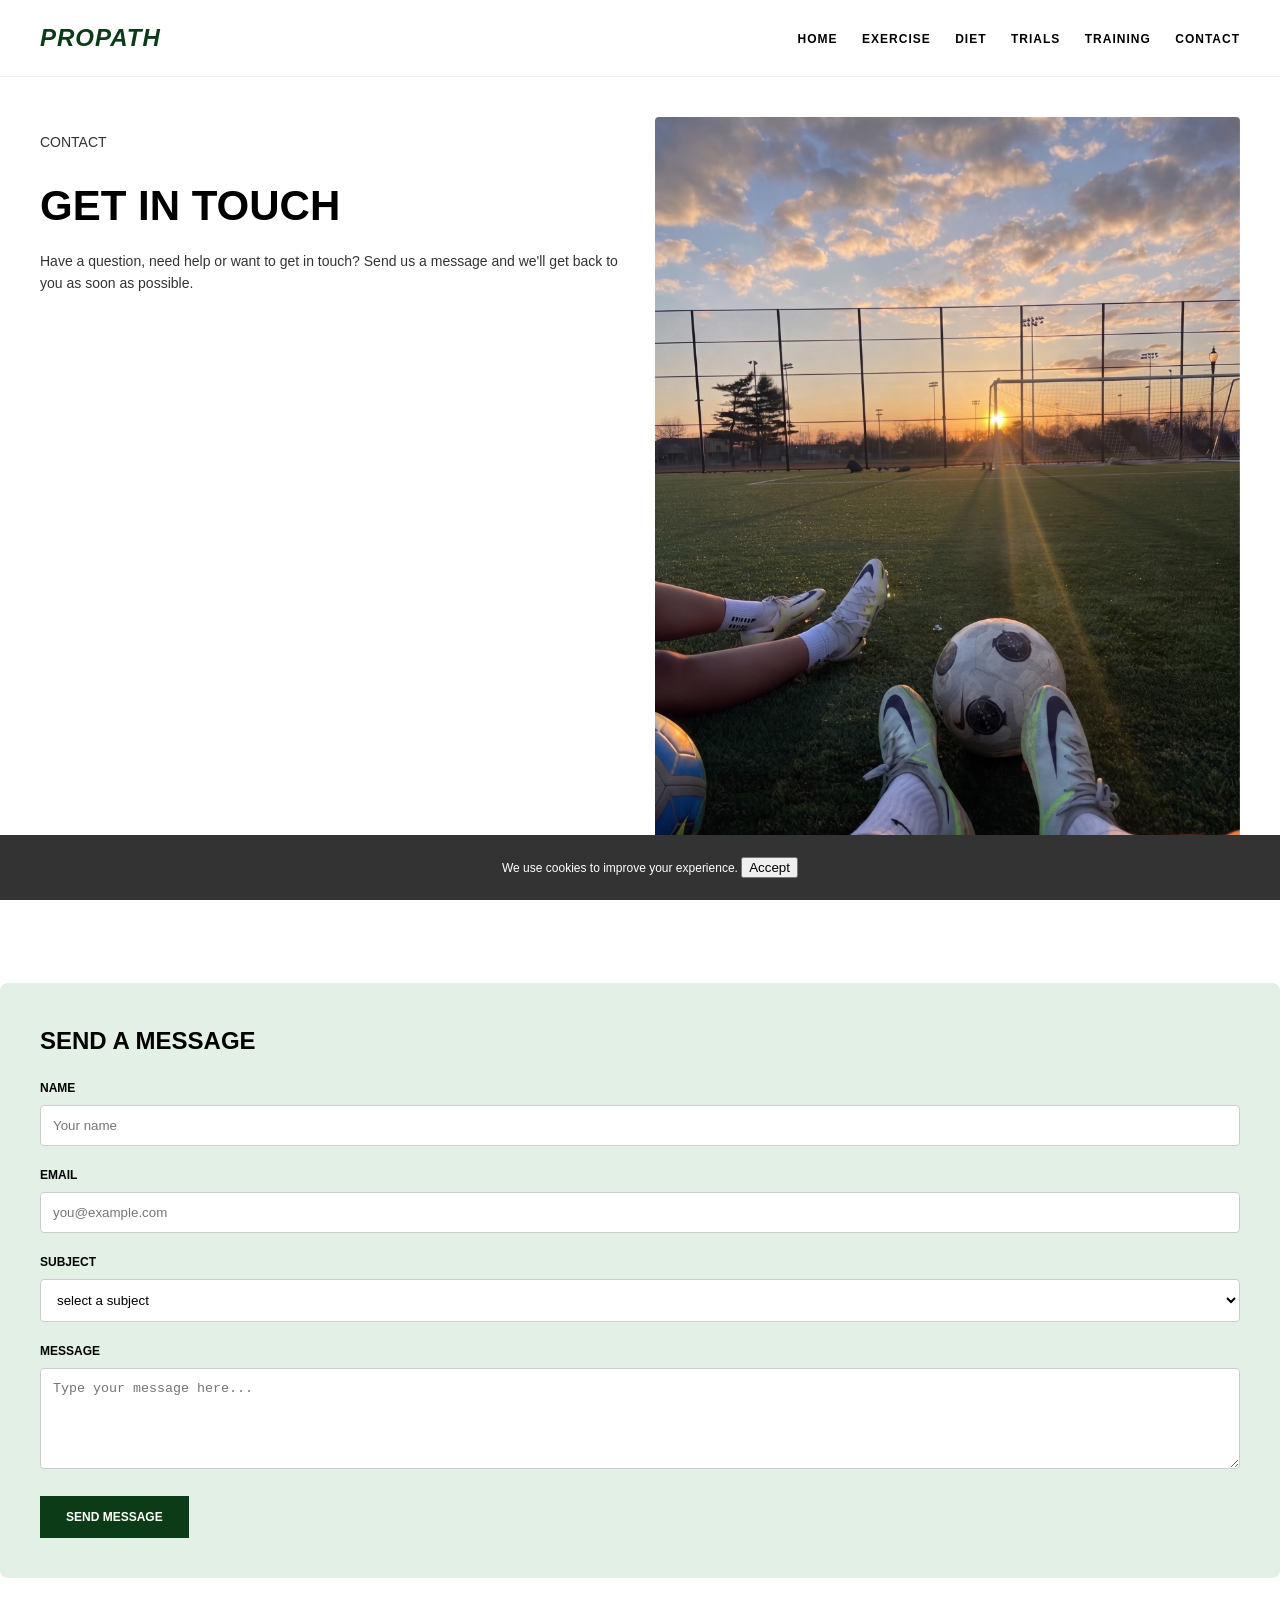
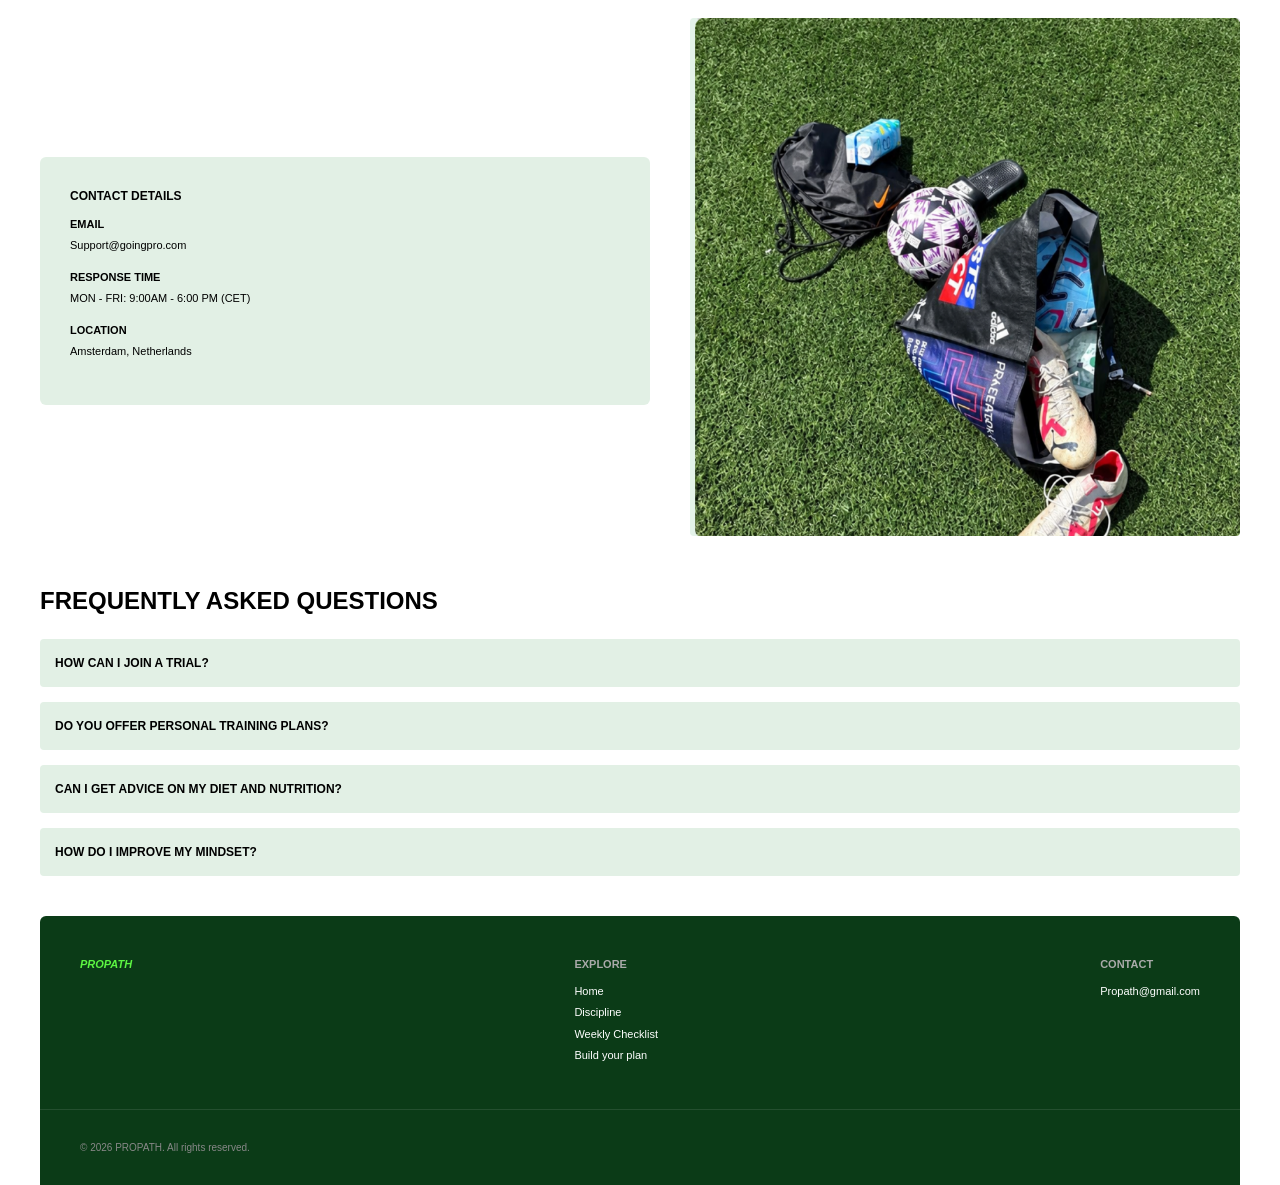
==== contact.html @ 7f6d811c "repo" ====
<!DOCTYPE html>
<html lang="en">
<head>
    <meta charset="utf-8">
    <title>Propath - Contact Us</title>
    <meta name="author" content="Student Name">
    <meta name="description" content="Get in touch with Propath for questions, support, and inquiries.">
    <meta name="keywords" content="soccer, contact, support, get in touch, propath">
    <link rel="stylesheet" type="text/css" href="css/style.css">
</head>
<body>
    <header>
        <div class="logo">PROPATH</div>
        <nav>
            <a href="homepage.html">Home</a>
            <a href="exercise.html">Exercise</a>
            <a href="diet.html">Diet</a>
            <a href="trials.html">Trials</a>
            <a href="training.html">Training</a>
            <a href="contact.html">Contact</a>
        </nav>
    </header>

    <main>
        <section class="hero-section">
            <div class="hero-content">
                <p class="subtitle">Contact</p>
                <h1>GET IN TOUCH</h1>
                <p>Have a question, need help or want to get in touch? Send us a message and we'll get back to you as soon as possible.</p>
            </div>
            <div class="hero-image">
                <img src="img/IMG_8440 (2).JPG" alt="Soccer boots and ball at sunset on pitch" title="Contact Propath">
            </div>
        </section>

        <section class="quote-box" style="text-align: left; max-width: 1200px; padding: 40px;">
            <h2 style="font-size: 24px; text-transform: uppercase; margin-top: 0; margin-bottom: 20px;">Send a Message</h2>
            <form action="#" method="POST">
                <div style="margin-bottom: 20px;">
                    <label for="name" style="display: block; font-size: 12px; font-weight: bold; text-transform: uppercase; margin-bottom: 8px;">Name</label>
                    <input type="text" id="name" name="name" placeholder="Your name" style="width: 100%; padding: 12px; border: 1px solid #ccc; border-radius: 4px; background: #fff; box-sizing: border-box;">
                </div>
                <div style="margin-bottom: 20px;">
                    <label for="email" style="display: block; font-size: 12px; font-weight: bold; text-transform: uppercase; margin-bottom: 8px;">Email</label>
                    <input type="email" id="email" name="email" placeholder="you@example.com" style="width: 100%; padding: 12px; border: 1px solid #ccc; border-radius: 4px; background: #fff; box-sizing: border-box;">
                </div>
                <div style="margin-bottom: 20px;">
                    <label for="subject" style="display: block; font-size: 12px; font-weight: bold; text-transform: uppercase; margin-bottom: 8px;">Subject</label>
                    <select id="subject" name="subject" style="width: 100%; padding: 12px; border: 1px solid #ccc; border-radius: 4px; background: #fff; box-sizing: border-box;">
                        <option value="">select a subject</option>
                        <option value="trials">Trials Inquiry</option>
                        <option value="training">Training Plan</option>
                        <option value="diet">Nutrition Advice</option>
                        <option value="other">Other</option>
                    </select>
                </div>
                <div style="margin-bottom: 20px;">
                    <label for="message" style="display: block; font-size: 12px; font-weight: bold; text-transform: uppercase; margin-bottom: 8px;">Message</label>
                    <textarea id="message" name="message" rows="5" placeholder="Type your message here..." style="width: 100%; padding: 12px; border: 1px solid #ccc; border-radius: 4px; background: #fff; box-sizing: border-box;"></textarea>
                </div>
                <button type="submit" class="btn">Send Message</button>
            </form>
        </section>

        <section class="secondary-content">
            <div class="habits-container" style="align-items: center;">
                <div class="habits-box">
                    <h3>Contact Details</h3>
                    <p style="font-weight: bold; text-transform: uppercase; font-size: 11px; margin-bottom: 5px;">Email</p>
                    <p style="margin-top: 0; font-size: 11px;">Support@goingpro.com</p>
                    
                    <p style="font-weight: bold; text-transform: uppercase; font-size: 11px; margin-bottom: 5px;">Response Time</p>
                    <p style="margin-top: 0; font-size: 11px;">MON - FRI: 9:00AM - 6:00 PM (CET)</p>
                    
                    <p style="font-weight: bold; text-transform: uppercase; font-size: 11px; margin-bottom: 5px;">Location</p>
                    <p style="margin-top: 0; font-size: 11px;">Amsterdam, Netherlands</p>
                </div>
                <div class="hero-image">
                    <img src="img/gear.png" alt="Training bags and gear on pitch" title="Training Gear" style="border-radius: 4px;">
                </div>
            </div>
        </section>

        <section class="pillars-section">
            <h2>Frequently Asked Questions</h2>
            <div style="display: flex; flex-direction: column; gap: 15px; margin-bottom: 40px;">
                <div style="background: #e2f0e5; padding: 15px; border-radius: 4px;">
                    <h4 style="margin: 0; font-size: 12px; text-transform: uppercase;">How can I join a trial?</h4>
                </div>
                <div style="background: #e2f0e5; padding: 15px; border-radius: 4px;">
                    <h4 style="margin: 0; font-size: 12px; text-transform: uppercase;">Do you offer personal training plans?</h4>
                </div>
                <div style="background: #e2f0e5; padding: 15px; border-radius: 4px;">
                    <h4 style="margin: 0; font-size: 12px; text-transform: uppercase;">Can I get advice on my diet and nutrition?</h4>
                </div>
                <div style="background: #e2f0e5; padding: 15px; border-radius: 4px;">
                    <h4 style="margin: 0; font-size: 12px; text-transform: uppercase;">How do I improve my mindset?</h4>
                </div>
            </div>
        </section>
    </main>

    <footer>
        <div class="footer-col">
            <p class="footer-logo">PROPATH</p>
        </div>
        <div class="footer-col">
            <h4>Explore</h4>
            <ul>
                <li><a href="homepage.html">Home</a></li>
                <li><a href="exercise.html">Discipline</a></li>
                <li><a href="training.html">Weekly Checklist</a></li>
                <li><a href="trials.html">Build your plan</a></li>
            </ul>
        </div>
        <div class="footer-col">
            <h4>Contact</h4>
            <p>Propath@gmail.com</p>
        </div>
    </footer>
    <div class="footer-bottom">
        <p>&copy; 2026 PROPATH. All rights reserved.</p>
    </div>
    <aside class="cookie-banner" style="z-index: 9999;">
        <p>We use cookies to improve your experience. <button type="button">Accept</button></p>
    </aside>
</body>
</html>
---- css/style.css ----
/* Basic styling without advanced frameworks */
body {
    font-family: Arial, sans-serif;
    margin: 0;
    padding: 0;
    color: #000;
    background-color: #fff;
    line-height: 1.5;
}

header {
    display: flex;
    justify-content: space-between;
    align-items: center;
    padding: 20px 40px;
    border-bottom: 1px solid #eee;
}

.logo {
    font-weight: bold;
    font-style: italic;
    font-size: 24px;
    color: #0b3b17;
    letter-spacing: 1px;
}

nav a {
    margin-left: 20px;
    text-decoration: none;
    color: #000;
    font-size: 12px;
    font-weight: bold;
    text-transform: uppercase;
    letter-spacing: 1px;
}

nav a:hover {
    color: #0b3b17;
}

nav a:active {
    color: #5cf542;
}

.hero-section {
    display: flex;
    justify-content: space-between;
    padding: 40px;
    max-width: 1200px;
    margin: 0 auto;
    gap: 30px;
}

.hero-content {
    flex: 1;
}

.subtitle {
    font-size: 12px;
    text-transform: uppercase;
    margin-bottom: 10px;
    color: #555;
}

.hero-content h1 {
    font-size: 42px;
    line-height: 1.1;
    font-weight: 900;
    margin-top: 0;
    margin-bottom: 20px;
    text-transform: uppercase;
}

.hero-content p {
    font-size: 14px;
    line-height: 1.6;
    color: #333;
    margin-bottom: 30px;
}

.btn {
    background-color: #0b3b17;
    color: #fff;
    padding: 12px 24px;
    border: 2px solid #0b3b17;
    font-weight: bold;
    cursor: pointer;
    text-transform: uppercase;
    font-size: 12px;
    text-decoration: none;
    display: inline-block;
}

.btn:hover {
    background-color: #5cf542;
    color: #0b3b17;
    border-color: #5cf542;
}

.hero-image {
    flex: 1;
}

.hero-image img, .full-image img {
    width: 100%;
    height: auto;
    border-radius: 4px;
}

.stats-bar {
    display: flex;
    justify-content: space-around;
    padding: 20px;
    border-top: 1px solid #000;
    border-bottom: 1px solid #000;
    max-width: 1200px;
    margin: 20px auto;
    text-align: center;
}

.stat-item h2 {
    margin: 0;
    font-size: 14px;
    font-weight: bold;
    text-transform: uppercase;
}

.stat-item p {
    margin: 5px 0 0;
    font-size: 10px;
    text-transform: uppercase;
}

.quote-box {
    background-color: #e2f0e5;
    text-align: center;
    padding: 30px;
    max-width: 1100px;
    margin: 40px auto;
    border-radius: 8px;
}

.quote-box blockquote {
    font-family: serif;
    font-style: italic;
    font-size: 24px;
    margin: 0;
    color: #0b3b17;
}

.pillars-section {
    max-width: 1200px;
    margin: 40px auto;
    padding: 0 40px;
}

.pillars-section h2 {
    font-size: 24px;
    margin: 0 0 20px 0;
    text-transform: uppercase;
}

.pillars-grid {
    display: flex;
    gap: 20px;
}

.pillar-card {
    background-color: #e2f0e5;
    padding: 25px;
    flex: 1;
    border-radius: 6px;
}

.pillar-card h3 {
    font-size: 12px;
    text-transform: uppercase;
    margin-top: 0;
    margin-bottom: 15px;
}

.pillar-card p {
    font-size: 12px;
    line-height: 1.5;
    margin-bottom: 15px;
}

.secondary-content {
    max-width: 1200px;
    margin: 40px auto;
    padding: 0 40px;
}

.full-image {
    margin-bottom: 40px;
}

.habits-container {
    display: flex;
    gap: 40px;
}

.habits-box {
    background-color: #e2f0e5;
    padding: 30px;
    flex: 1;
    border-radius: 6px;
}

.habits-box h3 {
    font-size: 12px;
    text-transform: uppercase;
    margin-top: 0;
    margin-bottom: 10px;
}

.habits-box h4 {
    font-size: 12px;
    text-transform: uppercase;
    margin-top: 10px;
    margin-bottom: 10px;
}

.habits-box p {
    font-size: 11px;
    margin-bottom: 15px;
}

.habits-box ul {
    list-style: none;
    padding: 0;
    margin: 0;
}

.habits-box li {
    background: #fff;
    padding: 10px 15px;
    margin-bottom: 10px;
    border-radius: 4px;
    font-size: 11px;
}

.cta-banner {
    position: relative;
    max-width: 1200px;
    margin: 40px auto;
    padding: 0 40px;
}

.cta-banner img {
    width: 100%;
    height: 400px;
    object-fit: cover;
    border-radius: 4px;
    display: block;
}

.cta-content {
    position: absolute;
    top: 50px;
    left: 80px;
    color: #fff;
    max-width: 600px;
}

.cta-content h2 {
    font-size: 32px;
    margin: 0;
    line-height: 1.2;
    text-transform: uppercase;
}

.next-btn {
    position: absolute;
    bottom: 40px;
    right: 80px;
    background-color: #0b3b17;
    color: #fff;
    padding: 10px 25px;
    border: 2px solid #0b3b17;
    font-weight: bold;
    font-size: 12px;
    text-decoration: none;
    text-transform: uppercase;
    display: inline-block;
}

.next-btn:hover {
    background-color: #5cf542;
    color: #0b3b17;
}

footer {
    background-color: #0b3b17;
    color: #fff;
    padding: 40px;
    display: flex;
    justify-content: space-between;
    align-items: flex-start;
    max-width: 1120px;
    margin: 40px auto 0 auto;
    border-top-left-radius: 6px;
    border-top-right-radius: 6px;
}

.footer-logo {
    font-weight: bold;
    font-style: italic;
    font-size: 20px;
    color: #5cf542;
    margin: 0;
}

.footer-col h4 {
    font-size: 11px;
    text-transform: uppercase;
    margin-top: 0;
    margin-bottom: 10px;
    color: #aaa;
}

.footer-col ul {
    list-style: none;
    padding: 0;
    margin: 0;
}

.footer-col li {
    margin-bottom: 5px;
    font-size: 11px;
}

.footer-col a {
    color: #fff;
    text-decoration: none;
}

.footer-col a:hover {
    color: #5cf542;
}

.footer-col p {
    margin: 0;
    font-size: 11px;
}

.footer-bottom {
    max-width: 1120px;
    margin: 0 auto;
    padding: 20px 40px;
    background-color: #0b3b17;
    color: #888;
    font-size: 10px;
    border-top: 1px solid rgba(255,255,255,0.1);
}

.cookie-banner {
    position: fixed;
    bottom: 0;
    left: 0;
    width: 100%;
    background: #333;
    color: #fff;
    padding: 10px;
    text-align: center;
    font-size: 12px;
}

/* Responsiveness for Mobile (<= 768px) and PC (> 768px) */
@media screen and (max-width: 768px) {
    header {
        flex-direction: column;
        gap: 15px;
        padding: 20px;
    }

    nav {
        display: flex;
        flex-wrap: wrap;
        justify-content: center;
        gap: 10px;
    }

    nav a {
        margin-left: 10px;
        margin-right: 10px;
    }

    .hero-section, .pillars-grid, .habits-container, footer {
        flex-direction: column;
        padding: 20px;
    }

    .hero-content h1 {
        font-size: 28px;
    }

    .stats-bar {
        flex-direction: column;
        gap: 15px;
    }

    .cta-content {
        top: 30px;
        left: 30px;
    }

    .cta-content h2 {
        font-size: 20px;
    }

    .next-btn {
        bottom: 20px;
        right: 30px;
    }
}
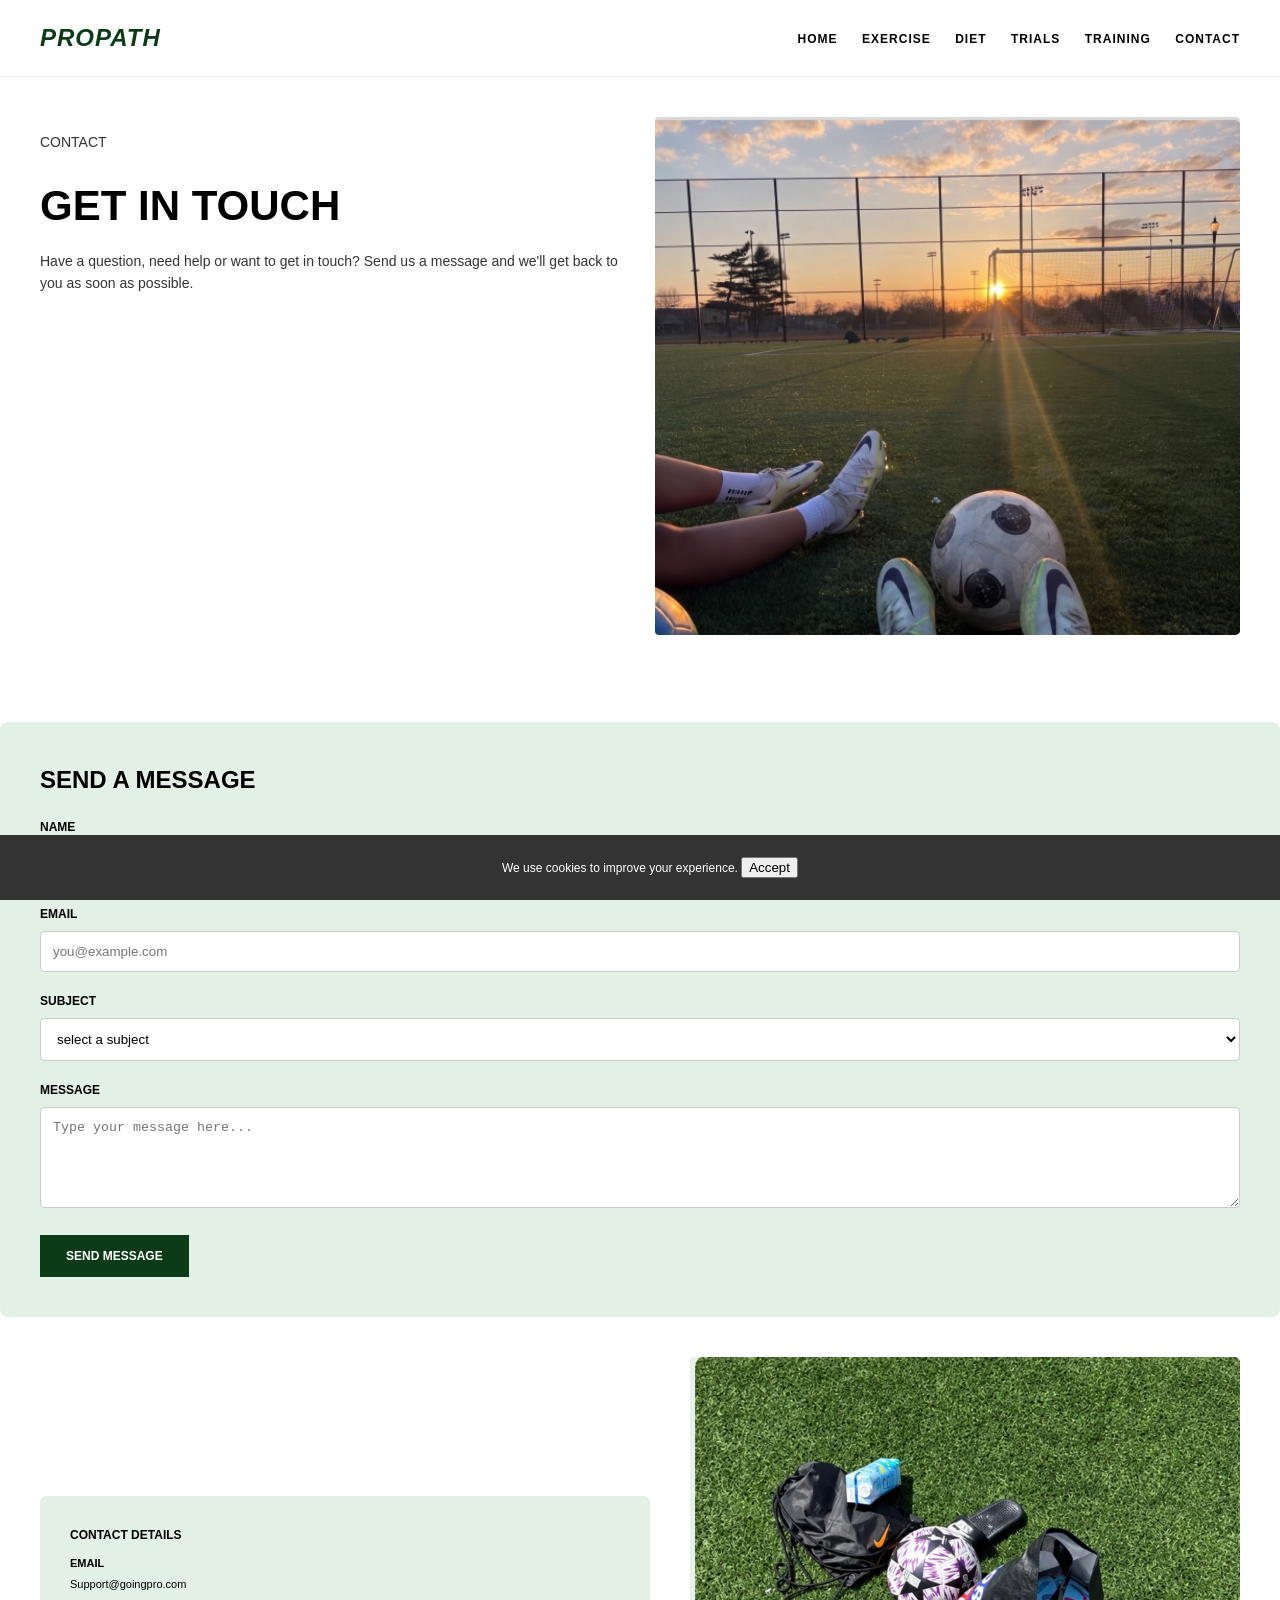
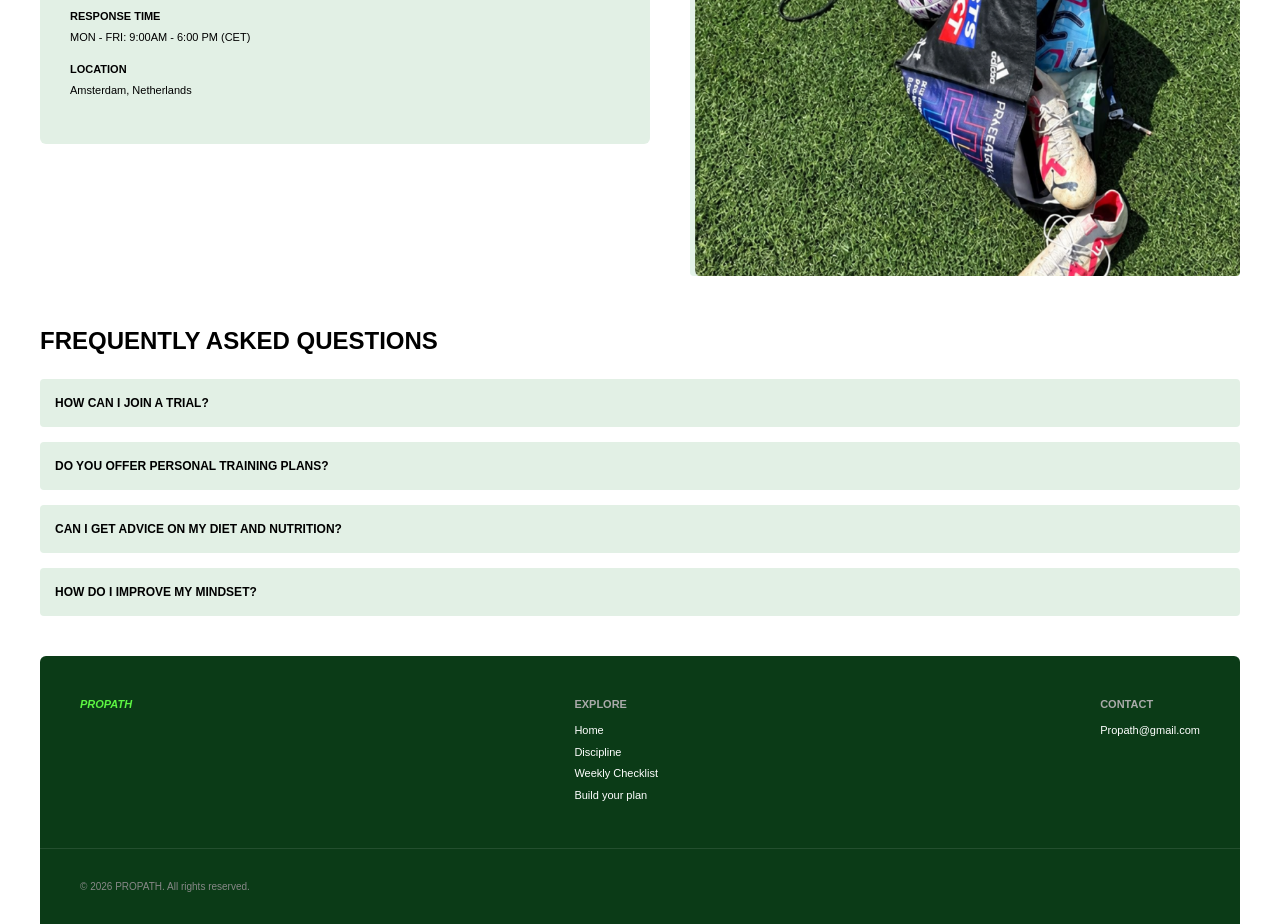
==== commit 0e18a151: "REPO" ====
--- a/contact.html
+++ b/contact.html
@@ -29,7 +29,7 @@
                 <p>Have a question, need help or want to get in touch? Send us a message and we'll get back to you as soon as possible.</p>
             </div>
             <div class="hero-image">
-                <img src="img/IMG_8440 (2).JPG" alt="Soccer boots and ball at sunset on pitch" title="Contact Propath">
+                <img src="img/Screenshot 2026-11-08 204221.png" alt="Soccer boots and ball at sunset on pitch" title="Contact Propath">
             </div>
         </section>
 
